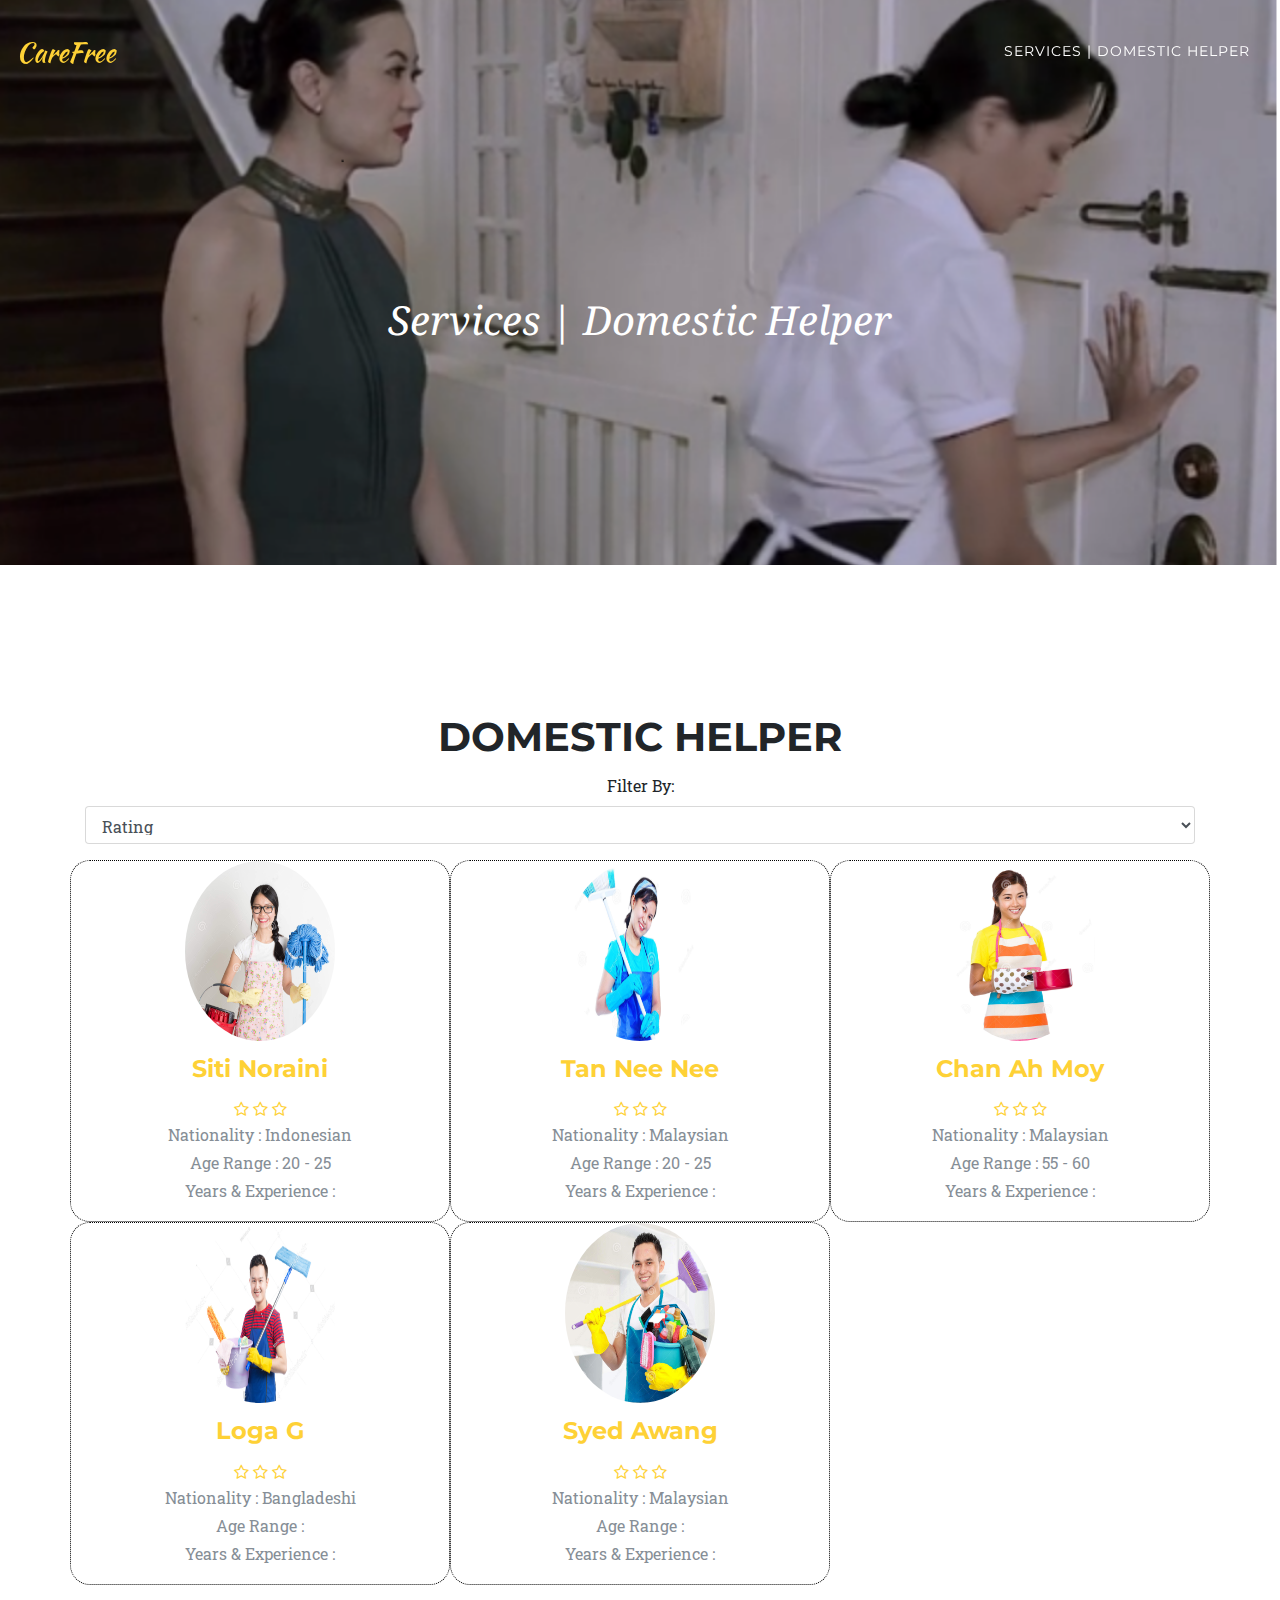
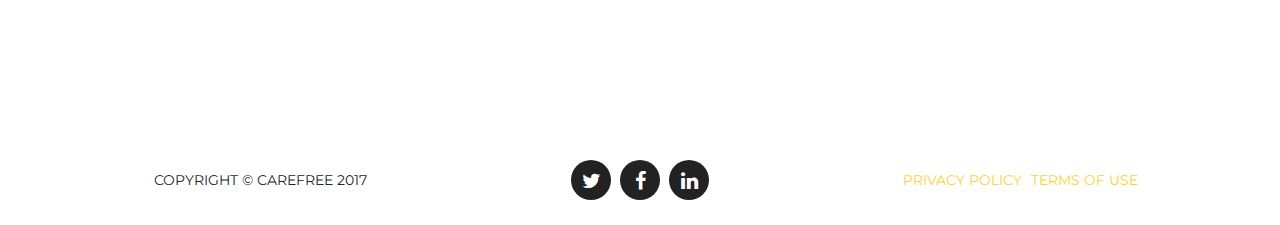
==== index2.html @ 6248424f "My 2nd commit" ====
<!DOCTYPE html>
<html lang="en">

  <head>

    <meta charset="utf-8">
    <meta name="viewport" content="width=device-width, initial-scale=1, shrink-to-fit=no">
    <meta name="description" content="">
    <meta name="author" content="">

    <title>Agency - Gender Equality</title>

    <!-- Bootstrap core CSS -->
    <link href="vendor/bootstrap/css/bootstrap.min.css" rel="stylesheet">

    <!-- Custom fonts for this template -->
    <link href="https://maxcdn.bootstrapcdn.com/font-awesome/4.7.0/css/font-awesome.min.css" rel="stylesheet" type="text/css">
    <!-- <link href="vendor/font-awesome/css/font-awesome.min.css" rel="stylesheet" type="text/css"> -->
    <link href="https://fonts.googleapis.com/css?family=Montserrat:400,700" rel="stylesheet" type="text/css">
    <link href='https://fonts.googleapis.com/css?family=Kaushan+Script' rel='stylesheet' type='text/css'>
    <link href='https://fonts.googleapis.com/css?family=Droid+Serif:400,700,400italic,700italic' rel='stylesheet' type='text/css'>
    <link href='https://fonts.googleapis.com/css?family=Roboto+Slab:400,100,300,700' rel='stylesheet' type='text/css'>

    <!-- Custom styles for this template -->
    <link href="css/agencyb.css" rel="stylesheet">
    <link rel="stylesheet" href="https://cdnjs.cloudflare.com/ajax/libs/animate.css/3.5.2/animate.min.css" integrity="sha384-OHBBOqpYHNsIqQy8hL1U+8OXf9hH6QRxi0+EODezv82DfnZoV7qoHAZDwMwEJvSw" crossorigin="anonymous">

    <style>
    	#pers {border:1px black dotted;border-radius: 20px;}
    	#pers:hover {box-shadow: 10px 10px 15px #888888;}
    	#pers a {text-decoration: none;}
    	img {height:180px;width:150px;border-radius: 50%;}

    	.transition-width { transition: width 5s ease-out; webkit-transition: width 5s ease-out; }
    </style>

  </head>

  <body id="page-top">

    <!-- Navigation -->
    <nav class="navbar navbar-expand-lg navbar-dark fixed-top" id="mainNav">
      <a class="navbar-brand" href="#page-top">CareFree</a>
      <button class="navbar-toggler navbar-toggler-right" type="button" data-toggle="collapse" data-target="#navbarResponsive" aria-controls="navbarResponsive" aria-expanded="false" aria-label="Toggle navigation">
        Menu
        <i class="fa fa-bars"></i>
      </button>
      <div class="collapse navbar-collapse" id="navbarResponsive">
        <ul class="navbar-nav ml-auto">
          <!-- <li class="nav-item">
            <a class="nav-link" href="#services">Services</a>
          </li>
          <li class="nav-item">
            <a class="nav-link" href="#portfolio">Portfolio</a>
          </li>
          <li class="nav-item">
            <a class="nav-link" href="#about">About</a>
          </li>
          <li class="nav-item">
            <a class="nav-link" href="#team">Team</a>
          </li> -->
          <li class="nav-item">
            <a class="nav-link" href="#contact">Services | Domestic Helper</a>
          </li>
        </ul>
      </div>
    </nav>

    <!-- Header -->
    <header class="masthead">
      <div class="container">
        <div class="intro-text">
          <div class="intro-lead-in">Services | Domestic Helper</div>
         <!--  <div class="intro-heading">It's Nice To Meet You</div>
          <a href="#services" class="btn btn-xl">Tell Me More</a> -->
        </div>
      </div>
    </header>

    <!-- Services -->
    <section id="services">
      <div class="container">
        <div class="row">
          <div class="col-lg-12 text-center">
            <h2 class="section-heading">Domestic Helper</h2>
            <!-- <h3 class="section-subheading text-muted">Lorem ipsum dolor sit amet consectetur.</h3> -->
            <div class="form-group">
  				<label for="filterby">Filter By:</label>
  					<select class="form-control" id="main">
    					<option>Rating</option>
    					<option>Age</option>
    					<option>Gender</option>
    					<option>Regular</option>
    					<option>One Time</option>
    					<option>Tier</option>
  					</select>
			</div>
          </div>
        </div>
        <div class="row text-center">
          <div class="col-md-4 animated fadeInUp" id="pers"><a href="#" data-toggle="modal" data-target="#m1">
            <img src="img/maid/1.png"/>
            <h4 class="service-heading">Siti Noraini</h4>
            <i class="fa fa-star-o" aria-hidden="true"></i>
            <i class="fa fa-star-o" aria-hidden="true"></i>
            <i class="fa fa-star-o" aria-hidden="true"></i>
            <p class="text-muted">Nationality : Indonesian <br>
            					  Age Range : 20 - 25 <br>
            					  Years & Experience :</p></a>
          </div>
          <div class="col-md-4 animated fadeInUp" id="pers"><a href="#" data-toggle="modal" data-target="#m2">
            <img src="img/maid/2.png"/>
            <h4 class="service-heading">Tan Nee Nee</h4>
            <i class="fa fa-star-o" aria-hidden="true"></i>
            <i class="fa fa-star-o" aria-hidden="true"></i>
            <i class="fa fa-star-o" aria-hidden="true"></i>
            <p class="text-muted">Nationality : Malaysian <br>
            					  Age Range : 20 - 25 <br>
            					  Years & Experience :</p></a>
          </div>
          <div class="col-md-4 animated fadeInUp" id="pers"><a href="#" data-toggle="modal" data-target="#m3">
            <img src="img/maid/4.png"/>
            <h4 class="service-heading">Chan Ah Moy</h4>
            <i class="fa fa-star-o" aria-hidden="true"></i>
            <i class="fa fa-star-o" aria-hidden="true"></i>
            <i class="fa fa-star-o" aria-hidden="true"></i>
            <p class="text-muted">Nationality : Malaysian <br>
            					  Age Range : 55 - 60<br>
            					  Years & Experience :</p></a>
          </div>
          <div class="col-md-4 animated fadeInUp" id="pers"><a href="#" data-toggle="modal" data-target="#m4">
            <img src="img/maid/5.png"/>
            <h4 class="service-heading">Loga G</h4>
            <i class="fa fa-star-o" aria-hidden="true"></i>
            <i class="fa fa-star-o" aria-hidden="true"></i>
            <i class="fa fa-star-o" aria-hidden="true"></i>
            <p class="text-muted">Nationality : Bangladeshi <br>
            					  Age Range : <br>
            					  Years & Experience :</p></a>
          </div>
          <div class="col-md-4 animated fadeInUp" id="pers"><a href="#" data-toggle="modal" data-target="#m5">
            <img src="img/maid/8.png"/>
            <h4 class="service-heading">Syed Awang</h4>
            <i class="fa fa-star-o" aria-hidden="true"></i>
            <i class="fa fa-star-o" aria-hidden="true"></i>
            <i class="fa fa-star-o" aria-hidden="true"></i>
            <p class="text-muted">Nationality : Malaysian <br>
            					  Age Range : <br>
            					  Years & Experience :</p></a>
          </div>
      </div>
    </section>

    <!-- Footer -->
    <footer>
      <div class="container">
        <div class="row">
          <div class="col-md-4">
            <span class="copyright">Copyright &copy; CareFree 2017</span>
          </div>
          <div class="col-md-4">
            <ul class="list-inline social-buttons">
              <li class="list-inline-item">
                <a href="#">
                  <i class="fa fa-twitter"></i>
                </a>
              </li>
              <li class="list-inline-item">
                <a href="#">
                  <i class="fa fa-facebook"></i>
                </a>
              </li>
              <li class="list-inline-item">
                <a href="#">
                  <i class="fa fa-linkedin"></i>
                </a>
              </li>
            </ul>
          </div>
          <div class="col-md-4">
            <ul class="list-inline quicklinks">
              <li class="list-inline-item">
                <a href="#">Privacy Policy</a>
              </li>
              <li class="list-inline-item">
                <a href="#">Terms of Use</a>
              </li>
            </ul>
          </div>
        </div>
      </div>
    </footer>

    <!-- Portfolio Modals -->

    <!-- Modal 1 -->
    <div class="portfolio-modal modal fade" id="m1" tabindex="-1" role="dialog" aria-hidden="true">
      <div class="modal-dialog">
        <div class="modal-content">
          <div class="close-modal" data-dismiss="modal">
            <div class="lr">
              <div class="rl"></div>
            </div>
          </div>
          <div class="container">
            <div class="row">
              <div class="col-lg-8 mx-auto">
                <div class="modal-body">
                  <!-- Project Details Go Here -->
                  <h2>Siti Noraini</h2>
                  <!-- <p class="item-intro text-muted">Lorem ipsum dolor sit amet consectetur.</p> -->
                  <img class="img-fluid d-block mx-auto" src="img/maid/1.png" alt="">
                <!--   <p>Use this area to describe your project. Lorem ipsum dolor sit amet, consectetur adipisicing elit. Est blanditiis dolorem culpa incidunt minus dignissimos deserunt repellat aperiam quasi sunt officia expedita beatae cupiditate, maiores repudiandae, nostrum, reiciendis facere nemo!</p> -->
                  <ul class="list-inline">
                    <li>Gender: Female</li>
                    <li>Age: 20 - 25</li>
                    <li>Nationality: Indonesian</li>
                    <li>Scope of work: Cleaning, childcare, babysit</li>
					<li>Overall Rating: ?? stars </li>
					<li>Comments: </li>
					<li>Fees: RM70 for 4 hours</li>
                  </ul>
                  <button class="btn btn-primary" data-dismiss="modal" type="button">
                    <!-- <i class="fa fa-times"></i> -->
                    Hire Me</button>
                </div>
              </div>
            </div>
          </div>
        </div>
      </div>
    </div>

    <!-- Modal 2 -->
    <div class="portfolio-modal modal fade" id="m2" tabindex="-1" role="dialog" aria-hidden="true">
      <div class="modal-dialog">
        <div class="modal-content">
          <div class="close-modal" data-dismiss="modal">
            <div class="lr">
              <div class="rl"></div>
            </div>
          </div>
          <div class="container">
            <div class="row">
              <div class="col-lg-8 mx-auto">
                <div class="modal-body">
                  <!-- Project Details Go Here -->
                  <h2>Tan Nee Nee</h2>
                  <!-- <p class="item-intro text-muted">Lorem ipsum dolor sit amet consectetur.</p> -->
                  <img class="img-fluid d-block mx-auto" src="img/maid/2.png" alt="">
                  <!-- <p>Use this area to describe your project. Lorem ipsum dolor sit amet, consectetur adipisicing elit. Est blanditiis dolorem culpa incidunt minus dignissimos deserunt repellat aperiam quasi sunt officia expedita beatae cupiditate, maiores repudiandae, nostrum, reiciendis facere nemo!</p> -->
                  <ul class="list-inline">
                    <li>Gender: Female</li>
                    <li>Age: 20 - 25</li>
                    <li>Nationality: Malaysian</li>
                    <li>Scope of work: Childcare & Tuition</li>
					<li>Overall Rating: ?? stars </li>
					<li>Comments: University student & possess own transport</li>
					<li>Fees: RM35 per hours</li>
                  </ul>
                  <button class="btn btn-primary" data-dismiss="modal" type="button">
                    <!-- <i class="fa fa-times"></i> -->
                    Hire Me</button>
                </div>
              </div>
            </div>
          </div>
        </div>
      </div>
    </div>

    <!-- Modal 3 -->
    <div class="portfolio-modal modal fade" id="m3" tabindex="-1" role="dialog" aria-hidden="true">
      <div class="modal-dialog">
        <div class="modal-content">
          <div class="close-modal" data-dismiss="modal">
            <div class="lr">
              <div class="rl"></div>
            </div>
          </div>
          <div class="container">
            <div class="row">
              <div class="col-lg-8 mx-auto">
                <div class="modal-body">
                  <!-- Project Details Go Here -->
                  <h2>Chan Ah Moy</h2>
                  <!-- <p class="item-intro text-muted">Lorem ipsum dolor sit amet consectetur.</p> -->
                  <img class="img-fluid d-block mx-auto" src="img/maid/3.png" alt="">
                  <!-- <p>Use this area to describe your project. Lorem ipsum dolor sit amet, consectetur adipisicing elit. Est blanditiis dolorem culpa incidunt minus dignissimos deserunt repellat aperiam quasi sunt officia expedita beatae cupiditate, maiores repudiandae, nostrum, reiciendis facere nemo!</p> -->
                  <ul class="list-inline">
                    <li>Gender: Female</li>
                    <li>Age: 55 - 60</li>
                    <li>Nationality: Malaysian</li>
                    <li>Scope of work: Nursing Care & Cooking</li>
					<li>Overall Rating: ?? stars </li>
					<li>Comments: University student & possess own transport</li>
					<li>Fees: RM100 per hour, minimum 2 hours</li>
                  </ul>
                  <button class="btn btn-primary" data-dismiss="modal" type="button">
                    <!-- <i class="fa fa-times"></i> -->
                    Hire Me</button>
                </div>
              </div>
            </div>
          </div>
        </div>
      </div>
    </div>

    <!-- Modal 4 -->
    <div class="portfolio-modal modal fade" id="m4" tabindex="-1" role="dialog" aria-hidden="true">
      <div class="modal-dialog">
        <div class="modal-content">
          <div class="close-modal" data-dismiss="modal">
            <div class="lr">
              <div class="rl"></div>
            </div>
          </div>
          <div class="container">
            <div class="row">
              <div class="col-lg-8 mx-auto">
                <div class="modal-body">
                  <!-- Project Details Go Here -->
                  <h2>Loga G</h2>
                  <!-- <p class="item-intro text-muted">Lorem ipsum dolor sit amet consectetur.</p> -->
                  <img class="img-fluid d-block mx-auto" src="img/maid/4.png" alt="">
                 <!--  <p>Use this area to describe your project. Lorem ipsum dolor sit amet, consectetur adipisicing elit. Est blanditiis dolorem culpa incidunt minus dignissimos deserunt repellat aperiam quasi sunt officia expedita beatae cupiditate, maiores repudiandae, nostrum, reiciendis facere nemo!</p> -->
                  <ul class="list-inline">
                    <li>Gender: Male</li>
                    <li>Age: 20 - 25</li>
                    <li>Nationality: Bangladeshi</li>
                    <li>Scope of work: Grass cutter, Trimming of tree branches & Pruning</li>
					<li>Overall Rating: ?? stars </li>
					<li>Comments: University student & possess own transport</li>
					<li>Fees: RM40 per hour</li>
                  </ul>
                  <button class="btn btn-primary" data-dismiss="modal" type="button">
                    <!-- <i class="fa fa-times"></i> -->
                    Hire Me</button>
                </div>
              </div>
            </div>
          </div>
        </div>
      </div>
    </div>

    <!-- Modal 5 -->
    <div class="portfolio-modal modal fade" id="m5" tabindex="-1" role="dialog" aria-hidden="true">
      <div class="modal-dialog">
        <div class="modal-content">
          <div class="close-modal" data-dismiss="modal">
            <div class="lr">
              <div class="rl"></div>
            </div>
          </div>
          <div class="container">
            <div class="row">
              <div class="col-lg-8 mx-auto">
                <div class="modal-body">
                  <!-- Project Details Go Here -->
                  <h2>Syed Awang</h2>
                  <!-- <p class="item-intro text-muted">Lorem ipsum dolor sit amet consectetur.</p> -->
                  <img class="img-fluid d-block mx-auto" src="img/maid/5.png" alt="">
                  <!-- <p>Use this area to describe your project. Lorem ipsum dolor sit amet, consectetur adipisicing elit. Est blanditiis dolorem culpa incidunt minus dignissimos deserunt repellat aperiam quasi sunt officia expedita beatae cupiditate, maiores repudiandae, nostrum, reiciendis facere nemo!</p> -->
                  <ul class="list-inline">
                    <li>Gender: Male</li>
                    <li>Age: 30 - 35</li>
                    <li>Nationality: Malaysian</li>
                    <li>Scope of work: Driver</li>
					<li>Overall Rating: ?? stars </li>
					<li>Comments: </li>
					<li>Fees: RM20 per hour / RM150 per day (8 hours)</li>
                  </ul>
                  <button class="btn btn-primary" data-dismiss="modal" type="button">
                    <!-- <i class="fa fa-times"></i> -->
                    Hire Me</button>
                </div>
              </div>
            </div>
          </div>
        </div>
      </div>
    </div>

    
    <!-- Bootstrap core JavaScript -->
    <script src="vendor/jquery/jquery.min.js"></script>
    <script src="vendor/popper/popper.min.js"></script>
    <script src="vendor/bootstrap/js/bootstrap.min.js"></script>

    <!-- Plugin JavaScript -->
    <script src="vendor/jquery-easing/jquery.easing.min.js"></script>

    <!-- Contact form JavaScript -->
    <script src="js/jqBootstrapValidation.js"></script>
    <script src="js/contact_me.js"></script>

    <!-- Custom scripts for this template -->
    <script src="js/agency.min.js"></script>

  </body>

</html>
---- css/agencyb.css ----
/*!
 * Start Bootstrap - Agency v4.0.0-alpha (http://startbootstrap.com/template-overviews/agency)
 * Copyright 2013-2017 Start Bootstrap
 * Licensed under MIT (https://github.com/BlackrockDigital/startbootstrap-agency/blob/master/LICENSE)
 */
body {
  overflow-x: hidden;
  font-family: 'Roboto Slab', 'Helvetica Neue', Helvetica, Arial, sans-serif; }

p {
  line-height: 1.75; }

a {
  color: #fed136; }
  a.active, a:active, a:focus, a:hover {
    color: #fec503; }

h1,
h2,
h3,
h4,
h5,
h6 {
  font-weight: 700;
  font-family: 'Montserrat', 'Helvetica Neue', Helvetica, Arial, sans-serif;
  text-transform: uppercase; }

section {
  padding: 100px 0; }
  section h2.section-heading {
    font-size: 40px;
    margin-top: 0;
    margin-bottom: 15px; }
  section h3.section-subheading {
    font-size: 16px;
    font-weight: 400;
    font-style: italic;
    margin-bottom: 75px;
    text-transform: none;
    font-family: 'Droid Serif', 'Helvetica Neue', Helvetica, Arial, sans-serif; }

@media (min-width: 768px) {
  section {
    padding: 150px 0; } }

::-moz-selection {
  background: #fed136;
  text-shadow: none; }

::selection {
  background: #fed136;
  text-shadow: none; }

img::selection {
  background: transparent; }

img::-moz-selection {
  background: transparent; }

body {
  -webkit-tap-highlight-color: #fed136; }

#mainNav {
  background-color: #222222; }
  #mainNav .navbar-toggler {
    font-size: 12px;
    right: 0;
    padding: 13px;
    text-transform: uppercase;
    color: white;
    border: 0;
    background-color: #fed136;
    font-family: 'Montserrat', 'Helvetica Neue', Helvetica, Arial, sans-serif;
    text-transform: uppercase; }
  #mainNav .navbar-brand {
    color: #fed136;
    font-family: 'Kaushan Script', 'Helvetica Neue', Helvetica, Arial, cursive; }
    #mainNav .navbar-brand.active, #mainNav .navbar-brand:active, #mainNav .navbar-brand:focus, #mainNav .navbar-brand:hover {
      color: #fec503; }
  #mainNav .navbar-nav .nav-item .nav-link {
    font-size: 90%;
    font-weight: 400;
    padding: 0.75em 0;
    letter-spacing: 1px;
    color: white;
    font-family: 'Montserrat', 'Helvetica Neue', Helvetica, Arial, sans-serif;
    text-transform: uppercase; }
    #mainNav .navbar-nav .nav-item .nav-link.active, #mainNav .navbar-nav .nav-item .nav-link:hover {
      color: #fed136; }

@media (min-width: 992px) {
  #mainNav {
    padding-top: 25px;
    padding-bottom: 25px;
    -webkit-transition: padding-top 0.3s, padding-bottom 0.3s;
    -moz-transition: padding-top 0.3s, padding-bottom 0.3s;
    transition: padding-top 0.3s, padding-bottom 0.3s;
    border: none;
    background-color: transparent; }
    #mainNav .navbar-brand {
      font-size: 1.75em;
      -webkit-transition: all 0.3s;
      -moz-transition: all 0.3s;
      transition: all 0.3s; }
    #mainNav .navbar-nav .nav-item .nav-link {
      padding: 1.1em 1em !important; }
    #mainNav.navbar-shrink {
      padding-top: 0;
      padding-bottom: 0;
      background-color: #222222; }
      #mainNav.navbar-shrink .navbar-brand {
        font-size: 1.25em;
        padding: 12px 0; } }

header.masthead {
  text-align: center;
  color: white;
  background-image: url("../img/mainmaid.png");
  background-repeat: no-repeat;
  background-attachment: scroll;
  background-position: center center;
  -webkit-background-size: cover;
  -moz-background-size: cover;
  -o-background-size: cover;
  background-size: cover; }
  header.masthead .intro-text {
    padding-top: 150px;
    padding-bottom: 100px; }
    header.masthead .intro-text .intro-lead-in {
      font-size: 22px;
      font-style: italic;
      line-height: 22px;
      margin-bottom: 25px;
      font-family: 'Droid Serif', 'Helvetica Neue', Helvetica, Arial, sans-serif; }
    header.masthead .intro-text .intro-heading {
      font-size: 50px;
      font-weight: 700;
      line-height: 50px;
      margin-bottom: 25px;
      font-family: 'Montserrat', 'Helvetica Neue', Helvetica, Arial, sans-serif;
      text-transform: uppercase; }

/*header.mastheadtwo {
  text-align: center;
  color: white;
  background-image: url("../img/mainmaid.png");
  background-repeat: no-repeat;
  background-attachment: scroll;
  background-position: center center;
  -webkit-background-size: cover;
  -moz-background-size: cover;
  -o-background-size: cover;
  background-size: cover; }
  header.masthead .intro-text {
    padding-top: 150px;
    padding-bottom: 100px; }
    header.masthead .intro-text .intro-lead-in {
      font-size: 22px;
      font-style: italic;
      line-height: 22px;
      margin-bottom: 25px;
      font-family: 'Droid Serif', 'Helvetica Neue', Helvetica, Arial, sans-serif; }
    header.masthead .intro-text .intro-heading {
      font-size: 50px;
      font-weight: 700;
      line-height: 50px;
      margin-bottom: 25px;
      font-family: 'Montserrat', 'Helvetica Neue', Helvetica, Arial, sans-serif;
      text-transform: uppercase; }
*/
@media (min-width: 768px) {
  header.masthead .intro-text {
    padding-top: 300px;
    padding-bottom: 200px; }
    header.masthead .intro-text .intro-lead-in {
      font-size: 40px;
      font-style: italic;
      line-height: 40px;
      margin-bottom: 25px;
      font-family: 'Droid Serif', 'Helvetica Neue', Helvetica, Arial, sans-serif; }
    header.masthead .intro-text .intro-heading {
      font-size: 75px;
      font-weight: 700;
      line-height: 75px;
      margin-bottom: 50px;
      font-family: 'Montserrat', 'Helvetica Neue', Helvetica, Arial, sans-serif;
      text-transform: uppercase; } }

.service-heading {
  margin: 15px 0;
  text-transform: none; }

#portfolio .portfolio-item {
  right: 0;
  margin: 0 0 15px; }
  #portfolio .portfolio-item .portfolio-link {
    position: relative;
    display: block;
    max-width: 400px;
    margin: 0 auto;
    cursor: pointer; }
    #portfolio .portfolio-item .portfolio-link .portfolio-hover {
      position: absolute;
      width: 100%;
      height: 100%;
      -webkit-transition: all ease 0.5s;
      -moz-transition: all ease 0.5s;
      transition: all ease 0.5s;
      opacity: 0;
      background: rgba(254, 209, 54, 0.9); }
      #portfolio .portfolio-item .portfolio-link .portfolio-hover:hover {
        opacity: 1; }
      #portfolio .portfolio-item .portfolio-link .portfolio-hover .portfolio-hover-content {
        font-size: 20px;
        position: absolute;
        top: 50%;
        width: 100%;
        height: 20px;
        margin-top: -12px;
        text-align: center;
        color: white; }
        #portfolio .portfolio-item .portfolio-link .portfolio-hover .portfolio-hover-content i {
          margin-top: -12px; }
        #portfolio .portfolio-item .portfolio-link .portfolio-hover .portfolio-hover-content h3,
        #portfolio .portfolio-item .portfolio-link .portfolio-hover .portfolio-hover-content h4 {
          margin: 0; }
  #portfolio .portfolio-item .portfolio-caption {
    max-width: 400px;
    margin: 0 auto;
    padding: 25px;
    text-align: center;
    background-color: white; }
    #portfolio .portfolio-item .portfolio-caption h4 {
      margin: 0;
      text-transform: none; }
    #portfolio .portfolio-item .portfolio-caption p {
      font-size: 16px;
      font-style: italic;
      margin: 0;
      font-family: 'Droid Serif', 'Helvetica Neue', Helvetica, Arial, sans-serif; }

#portfolio * {
  z-index: 2; }

@media (min-width: 767px) {
  #portfolio .portfolio-item {
    margin: 0 0 30px; } }

.portfolio-modal .modal-dialog {
  max-width: none;
  height: 100%;
  margin: 0; }

.portfolio-modal .modal-content {
  min-height: 100%;
  padding: 100px 0;
  text-align: center;
  border: none;
  border-radius: 0;
  background-clip: border-box;
  -webkit-box-shadow: none;
  box-shadow: none; }
  .portfolio-modal .modal-content h2 {
    font-size: 3em;
    margin-bottom: 15px; }
  .portfolio-modal .modal-content p {
    margin-bottom: 30px; }
  .portfolio-modal .modal-content p.item-intro {
    font-size: 16px;
    font-style: italic;
    margin: 20px 0 30px;
    font-family: 'Droid Serif', 'Helvetica Neue', Helvetica, Arial, sans-serif; }
  .portfolio-modal .modal-content ul.list-inline {
    margin-top: 0;
    margin-bottom: 30px; }
  .portfolio-modal .modal-content img {
    margin-bottom: 30px; }
  .portfolio-modal .modal-content button {
    cursor: pointer; }

.portfolio-modal .close-modal {
  position: absolute;
  top: 25px;
  right: 25px;
  width: 75px;
  height: 75px;
  cursor: pointer;
  background-color: transparent; }
  .portfolio-modal .close-modal:hover {
    opacity: 0.3; }
  .portfolio-modal .close-modal .lr {
    /* Safari and Chrome */
    z-index: 1051;
    width: 1px;
    height: 75px;
    margin-left: 35px;
    /* IE 9 */
    -webkit-transform: rotate(45deg);
    -ms-transform: rotate(45deg);
    transform: rotate(45deg);
    background-color: #222222; }
    .portfolio-modal .close-modal .lr .rl {
      /* Safari and Chrome */
      z-index: 1052;
      width: 1px;
      height: 75px;
      /* IE 9 */
      -webkit-transform: rotate(90deg);
      -ms-transform: rotate(90deg);
      transform: rotate(90deg);
      background-color: #222222; }

.portfolio-modal .modal-backdrop {
  display: none;
  opacity: 0; }

.timeline {
  position: relative;
  padding: 0;
  list-style: none; }
  .timeline:before {
    position: absolute;
    top: 0;
    bottom: 0;
    left: 40px;
    width: 2px;
    margin-left: -1.5px;
    content: '';
    background-color: #f1f1f1; }
  .timeline > li {
    position: relative;
    min-height: 50px;
    margin-bottom: 50px; }
    .timeline > li:after, .timeline > li:before {
      display: table;
      content: ' '; }
    .timeline > li:after {
      clear: both; }
    .timeline > li .timeline-panel {
      position: relative;
      float: right;
      width: 100%;
      padding: 0 20px 0 100px;
      text-align: left; }
      .timeline > li .timeline-panel:before {
        right: auto;
        left: -15px;
        border-right-width: 15px;
        border-left-width: 0; }
      .timeline > li .timeline-panel:after {
        right: auto;
        left: -14px;
        border-right-width: 14px;
        border-left-width: 0; }
    .timeline > li .timeline-image {
      position: absolute;
      z-index: 100;
      left: 0;
      width: 80px;
      height: 80px;
      margin-left: 0;
      text-align: center;
      color: white;
      border: 7px solid #f1f1f1;
      border-radius: 100%;
      background-color: #fed136; }
      .timeline > li .timeline-image h4 {
        font-size: 10px;
        line-height: 14px;
        margin-top: 12px; }
    .timeline > li.timeline-inverted > .timeline-panel {
      float: right;
      padding: 0 20px 0 100px;
      text-align: left; }
      .timeline > li.timeline-inverted > .timeline-panel:before {
        right: auto;
        left: -15px;
        border-right-width: 15px;
        border-left-width: 0; }
      .timeline > li.timeline-inverted > .timeline-panel:after {
        right: auto;
        left: -14px;
        border-right-width: 14px;
        border-left-width: 0; }
    .timeline > li:last-child {
      margin-bottom: 0; }
  .timeline .timeline-heading h4 {
    margin-top: 0;
    color: inherit; }
    .timeline .timeline-heading h4.subheading {
      text-transform: none; }
  .timeline .timeline-body > ul,
  .timeline .timeline-body > p {
    margin-bottom: 0; }

@media (min-width: 768px) {
  .timeline:before {
    left: 50%; }
  .timeline > li {
    min-height: 100px;
    margin-bottom: 100px; }
    .timeline > li .timeline-panel {
      float: left;
      width: 41%;
      padding: 0 20px 20px 30px;
      text-align: right; }
    .timeline > li .timeline-image {
      left: 50%;
      width: 100px;
      height: 100px;
      margin-left: -50px; }
      .timeline > li .timeline-image h4 {
        font-size: 13px;
        line-height: 18px;
        margin-top: 16px; }
    .timeline > li.timeline-inverted > .timeline-panel {
      float: right;
      padding: 0 30px 20px 20px;
      text-align: left; } }

@media (min-width: 992px) {
  .timeline > li {
    min-height: 150px; }
    .timeline > li .timeline-panel {
      padding: 0 20px 20px; }
    .timeline > li .timeline-image {
      width: 150px;
      height: 150px;
      margin-left: -75px; }
      .timeline > li .timeline-image h4 {
        font-size: 18px;
        line-height: 26px;
        margin-top: 30px; }
    .timeline > li.timeline-inverted > .timeline-panel {
      padding: 0 20px 20px; } }

@media (min-width: 1200px) {
  .timeline > li {
    min-height: 170px; }
    .timeline > li .timeline-panel {
      padding: 0 20px 20px 100px; }
    .timeline > li .timeline-image {
      width: 170px;
      height: 170px;
      margin-left: -85px; }
      .timeline > li .timeline-image h4 {
        margin-top: 40px; }
    .timeline > li.timeline-inverted > .timeline-panel {
      padding: 0 100px 20px 20px; } }

.team-member {
  margin-bottom: 50px;
  text-align: center; }
  .team-member img {
    width: 225px;
    height: 225px;
    border: 7px solid white; }
  .team-member h4 {
    margin-top: 25px;
    margin-bottom: 0;
    text-transform: none; }
  .team-member p {
    margin-top: 0; }

section#contact {
  background-color: #222222;
  background-image: url("../img/map-image.png");
  background-repeat: no-repeat;
  background-position: center; }
  section#contact .section-heading {
    color: white; }
  section#contact .form-group {
    margin-bottom: 25px; }
    section#contact .form-group input,
    section#contact .form-group textarea {
      padding: 20px; }
    section#contact .form-group input.form-control {
      height: auto; }
    section#contact .form-group textarea.form-control {
      height: 236px; }
  section#contact .form-control:focus {
    border-color: #fed136;
    box-shadow: none; }
  section#contact ::-webkit-input-placeholder {
    font-weight: 700;
    color: #eeeeee;
    font-family: 'Montserrat', 'Helvetica Neue', Helvetica, Arial, sans-serif;
    text-transform: uppercase; }
  section#contact :-moz-placeholder {
    font-weight: 700;
    color: #eeeeee;
    /* Firefox 18- */
    font-family: 'Montserrat', 'Helvetica Neue', Helvetica, Arial, sans-serif;
    text-transform: uppercase; }
  section#contact ::-moz-placeholder {
    font-weight: 700;
    color: #eeeeee;
    /* Firefox 19+ */
    font-family: 'Montserrat', 'Helvetica Neue', Helvetica, Arial, sans-serif;
    text-transform: uppercase; }
  section#contact :-ms-input-placeholder {
    font-weight: 700;
    color: #eeeeee;
    font-family: 'Montserrat', 'Helvetica Neue', Helvetica, Arial, sans-serif;
    text-transform: uppercase; }
  section#contact .text-danger {
    color: #e74c3c; }

footer {
  padding: 25px 0;
  text-align: center; }
  footer span.copyright {
    font-size: 90%;
    line-height: 40px;
    text-transform: none;
    font-family: 'Montserrat', 'Helvetica Neue', Helvetica, Arial, sans-serif;
    text-transform: uppercase; }
  footer ul.quicklinks {
    font-size: 90%;
    line-height: 40px;
    margin-bottom: 0;
    text-transform: none;
    font-family: 'Montserrat', 'Helvetica Neue', Helvetica, Arial, sans-serif;
    text-transform: uppercase; }

ul.social-buttons {
  margin-bottom: 0; }
  ul.social-buttons li a {
    font-size: 20px;
    line-height: 40px;
    display: block;
    width: 40px;
    height: 40px;
    -webkit-transition: all 0.3s;
    -moz-transition: all 0.3s;
    transition: all 0.3s;
    color: white;
    border-radius: 100%;
    outline: none;
    background-color: #222222; }
    ul.social-buttons li a:active, ul.social-buttons li a:focus, ul.social-buttons li a:hover {
      background-color: #fed136; }

.text-primary {
  color: #fed136 !important; }

.btn-primary {
  font-weight: 700;
  color: white;
  border-color: #fed136;
  background-color: #fed136;
  font-family: 'Montserrat', 'Helvetica Neue', Helvetica, Arial, sans-serif;
  text-transform: uppercase; }
  .btn-primary.focus, .btn-primary:focus {
    color: white;
    border-color: #b48b01;
    background-color: #fec503; }
  .btn-primary:hover {
    color: white;
    border-color: #f6bf01;
    background-color: #fec503; }
  .btn-primary.active, .btn-primary:active,
  .open > .btn-primary.dropdown-toggle {
    color: white;
    border-color: #f6bf01;
    background-color: #fec503; }
    .btn-primary.active.focus, .btn-primary.active:focus, .btn-primary.active:hover, .btn-primary:active.focus, .btn-primary:active:focus, .btn-primary:active:hover,
    .open > .btn-primary.dropdown-toggle.focus,
    .open > .btn-primary.dropdown-toggle:focus,
    .open > .btn-primary.dropdown-toggle:hover {
      color: white;
      border-color: #b48b01;
      background-color: #dcab01; }
  .btn-primary.active, .btn-primary:active,
  .open > .btn-primary.dropdown-toggle {
    background-image: none; }
  .btn-primary.disabled.focus, .btn-primary.disabled:focus, .btn-primary.disabled:hover, .btn-primary[disabled].focus, .btn-primary[disabled]:focus, .btn-primary[disabled]:hover,
  fieldset[disabled] .btn-primary.focus,
  fieldset[disabled] .btn-primary:focus,
  fieldset[disabled] .btn-primary:hover {
    border-color: #fed136;
    background-color: #fed136; }
  .btn-primary .badge {
    color: #fed136;
    background-color: white; }

.btn-xl {
  font-size: 18px;
  font-weight: 700;
  padding: 20px 40px;
  border-radius: 3px;
  color: white;
  border-color: #fed136;
  background-color: #fed136;
  font-family: 'Montserrat', 'Helvetica Neue', Helvetica, Arial, sans-serif;
  text-transform: uppercase; }
  .btn-xl.focus, .btn-xl:focus {
    color: white;
    border-color: #b48b01;
    background-color: #fec503; }
  .btn-xl:hover {
    color: white;
    border-color: #f6bf01;
    background-color: #fec503; }
  .btn-xl.active, .btn-xl:active,
  .open > .btn-xl.dropdown-toggle {
    color: white;
    border-color: #f6bf01;
    background-color: #fec503; }
    .btn-xl.active.focus, .btn-xl.active:focus, .btn-xl.active:hover, .btn-xl:active.focus, .btn-xl:active:focus, .btn-xl:active:hover,
    .open > .btn-xl.dropdown-toggle.focus,
    .open > .btn-xl.dropdown-toggle:focus,
    .open > .btn-xl.dropdown-toggle:hover {
      color: white;
      border-color: #b48b01;
      background-color: #dcab01; }
  .btn-xl.active, .btn-xl:active,
  .open > .btn-xl.dropdown-toggle {
    background-image: none; }
  .btn-xl.disabled.focus, .btn-xl.disabled:focus, .btn-xl.disabled:hover, .btn-xl[disabled].focus, .btn-xl[disabled]:focus, .btn-xl[disabled]:hover,
  fieldset[disabled] .btn-xl.focus,
  fieldset[disabled] .btn-xl:focus,
  fieldset[disabled] .btn-xl:hover {
    border-color: #fed136;
    background-color: #fed136; }
  .btn-xl .badge {
    color: #fed136;
    background-color: white; }
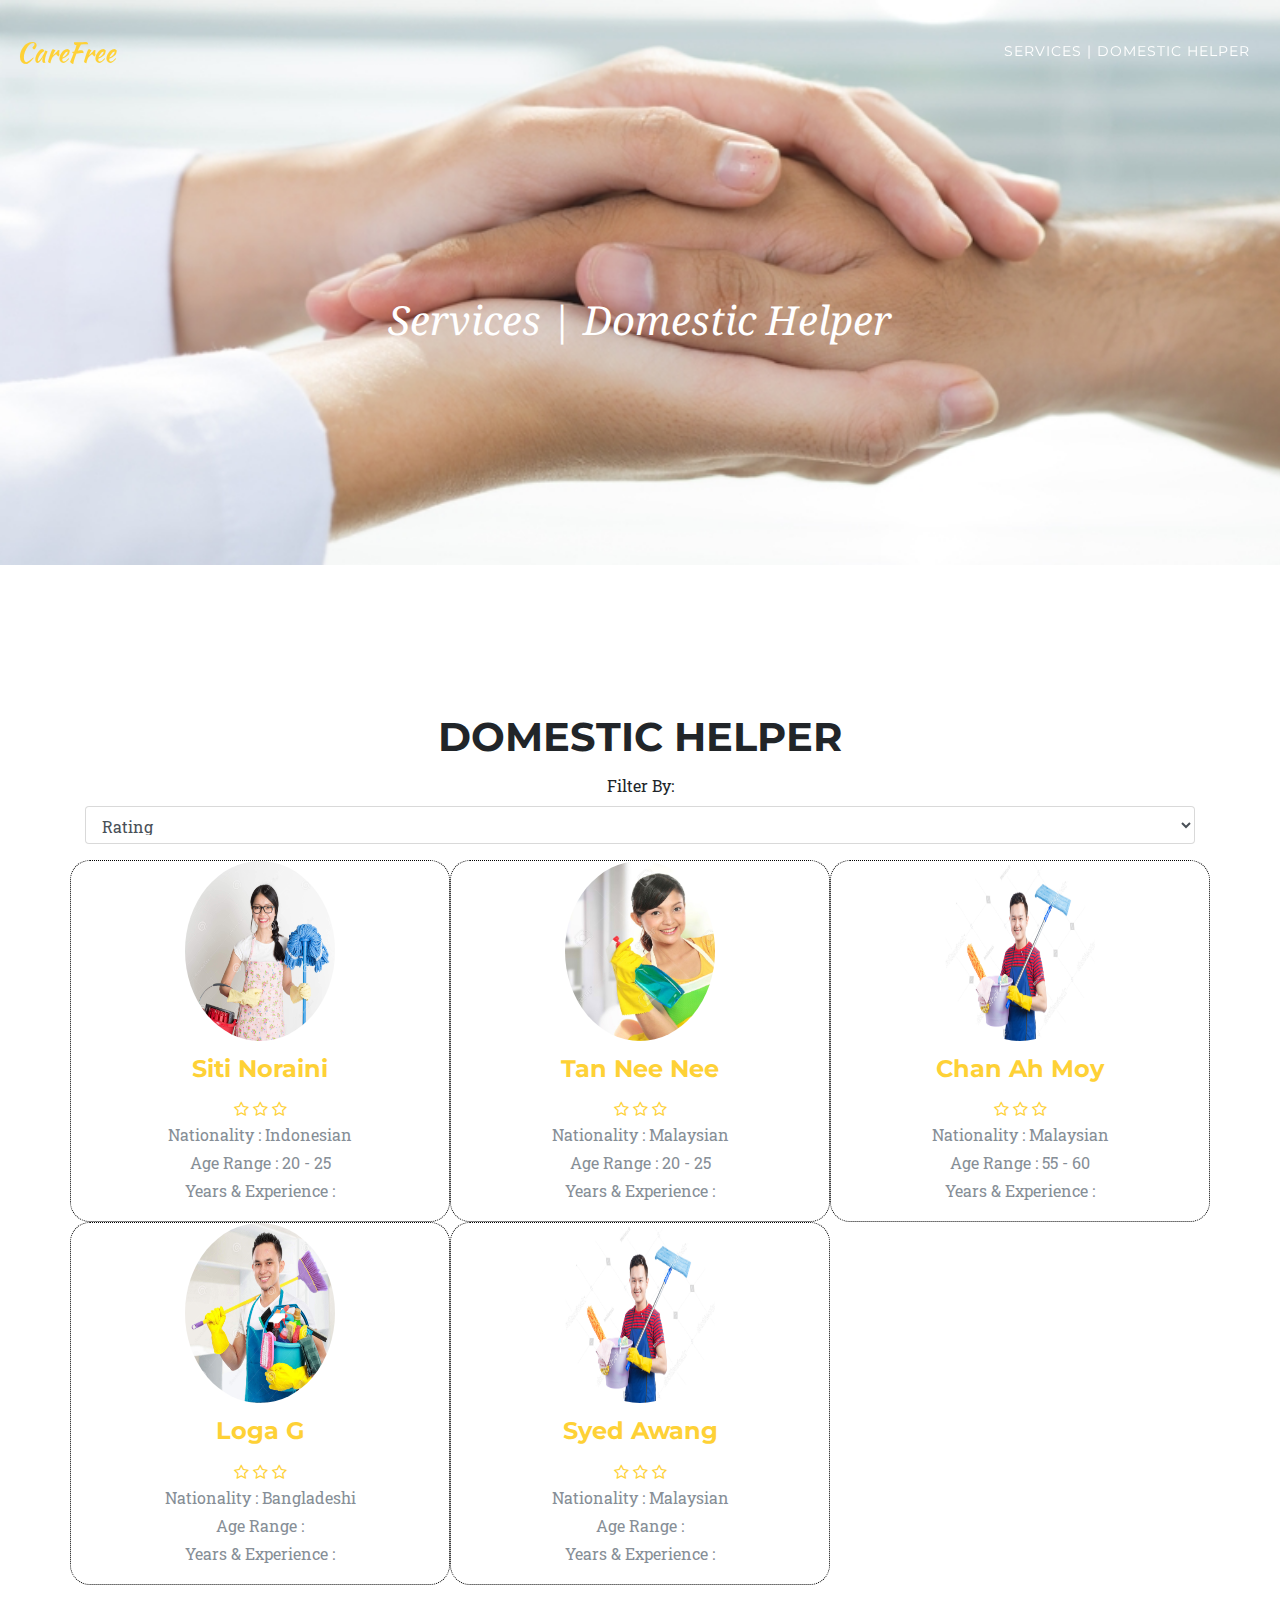
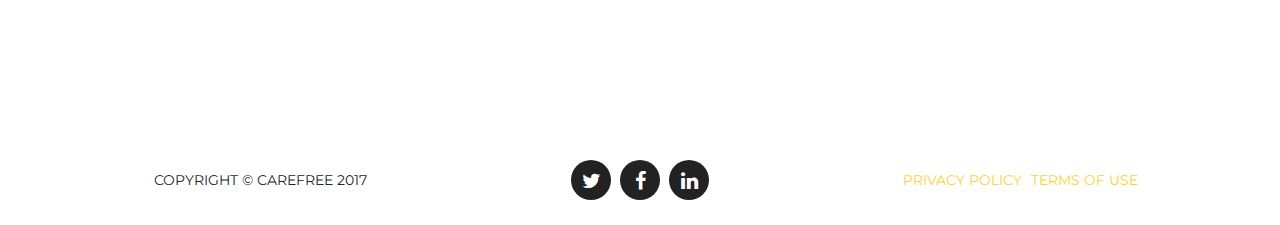
==== commit dccf17a0: "c" ====
--- a/index2.html
+++ b/index2.html
@@ -139,7 +139,7 @@
             					  Years & Experience :</p></a>
           </div>
           <div class="col-md-4 animated fadeInUp" id="pers"><a href="#" data-toggle="modal" data-target="#m5">
-            <img src="img/maid/8.png"/>
+            <img src="img/maid/4.png"/>
             <h4 class="service-heading">Syed Awang</h4>
             <i class="fa fa-star-o" aria-hidden="true"></i>
             <i class="fa fa-star-o" aria-hidden="true"></i>
--- a/css/agencyb.css
+++ b/css/agencyb.css
@@ -115,7 +115,7 @@
 header.masthead {
   text-align: center;
   color: white;
-  background-image: url("../img/mainmaid.png");
+  background-image: url("../img/header-bg.jpg");
   background-repeat: no-repeat;
   background-attachment: scroll;
   background-position: center center;
@@ -140,34 +140,6 @@
       font-family: 'Montserrat', 'Helvetica Neue', Helvetica, Arial, sans-serif;
       text-transform: uppercase; }
 
-/*header.mastheadtwo {
-  text-align: center;
-  color: white;
-  background-image: url("../img/mainmaid.png");
-  background-repeat: no-repeat;
-  background-attachment: scroll;
-  background-position: center center;
-  -webkit-background-size: cover;
-  -moz-background-size: cover;
-  -o-background-size: cover;
-  background-size: cover; }
-  header.masthead .intro-text {
-    padding-top: 150px;
-    padding-bottom: 100px; }
-    header.masthead .intro-text .intro-lead-in {
-      font-size: 22px;
-      font-style: italic;
-      line-height: 22px;
-      margin-bottom: 25px;
-      font-family: 'Droid Serif', 'Helvetica Neue', Helvetica, Arial, sans-serif; }
-    header.masthead .intro-text .intro-heading {
-      font-size: 50px;
-      font-weight: 700;
-      line-height: 50px;
-      margin-bottom: 25px;
-      font-family: 'Montserrat', 'Helvetica Neue', Helvetica, Arial, sans-serif;
-      text-transform: uppercase; }
-*/
 @media (min-width: 768px) {
   header.masthead .intro-text {
     padding-top: 300px;
